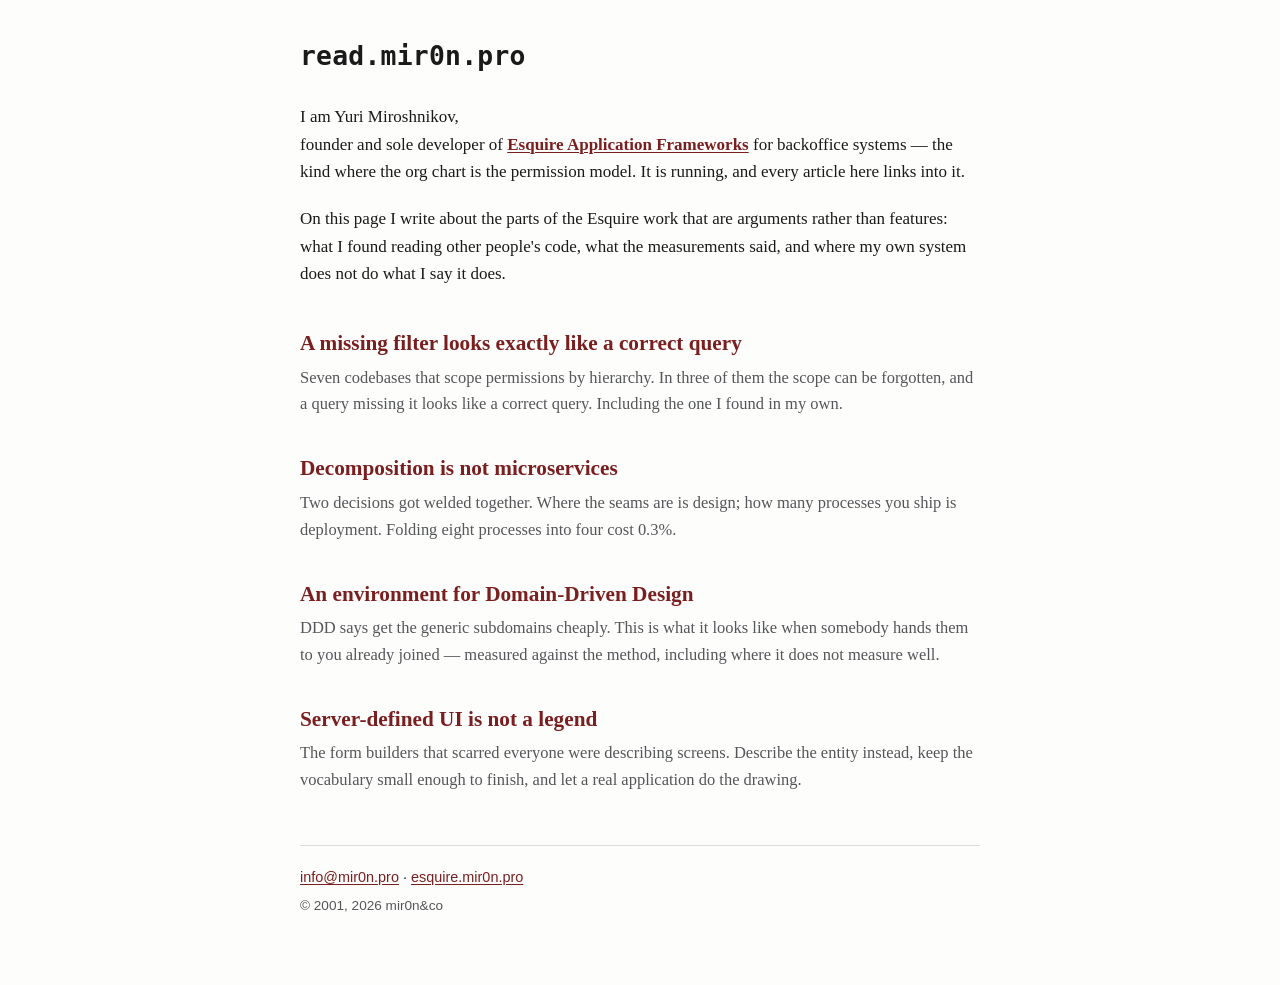
==== index.html @ 41318c14 "inital" ====
<!doctype html>
<html lang="en">
<head>
<meta charset="utf-8">
<meta name="viewport" content="width=device-width, initial-scale=1">
<title>read.mir0n.pro</title>
<meta name="description" content="Writing about authorization, architecture and the Esquire framework.">
<meta name="author" content="Yuri Miroshnikov">
<link rel="canonical" href="https://read.mir0n.pro/">
<meta property="og:type" content="article">
<meta property="og:title" content="read.mir0n.pro">
<meta property="og:description" content="Writing about authorization, architecture and the Esquire framework.">
<meta property="og:url" content="https://read.mir0n.pro/">
<link rel="stylesheet" href="style.css">
</head>
<body>
<main>
<h1 class="wordmark">read.mir0n.pro</h1>
<p>I am Yuri Miroshnikov,<br> founder and sole developer of <a href="https://esquire.mir0n.pro"><strong>Esquire Application Frameworks</strong></a> for backoffice systems &mdash; the kind where the org chart is the permission model. It is running, and every article here links into it.</p>

<p>On this page I write about the parts of the Esquire work that are arguments rather than features: what I found reading other people's code, what the measurements said, and where my own system does not do what I say it does.</p>
<ul class="index">
<li>
<h2><a href="missing-filter/">A missing filter looks exactly like a correct query</a></h2>
<p>Seven codebases that scope permissions by hierarchy. In three of them the scope can be forgotten, and a query missing it looks like a correct query. Including the one I found in my own.</p>
</li>
<li>
<h2><a href="decomposition/">Decomposition is not microservices</a></h2>
<p>Two decisions got welded together. Where the seams are is design; how many processes you ship is deployment. Folding eight processes into four cost 0.3%.</p>
</li>
<li>
<h2><a href="ddd-environment/">An environment for Domain-Driven Design</a></h2>
<p>DDD says get the generic subdomains cheaply. This is what it looks like when somebody hands them to you already joined &mdash; measured against the method, including where it does not measure well.</p>
</li>
<li>
<h2><a href="server-defined-ui/">Server-defined UI is not a legend</a></h2>
<p>The form builders that scarred everyone were describing screens. Describe the entity instead, keep the vocabulary small enough to finish, and let a real application do the drawing.</p>
</li>
</ul>
</main>

<footer>
<p><a href="mailto:info@mir0n.pro">info@mir0n.pro</a> &middot; <a href="https://esquire.mir0n.pro">esquire.mir0n.pro</a></p>
<p class="colophon">&copy; 2001, 2026 mir0n&amp;co</p>
</footer>
</body>
</html>
---- style.css ----
/* mir0n.pro -- one stylesheet, no fonts, no scripts.
   Readable with JavaScript off, on a phone, and in either colour scheme. */

:root {
    --ink: #1a1a1a;
    --ink-soft: #55565a;
    --paper: #fdfdfc;
    --rule: #dedcd6;
    --accent: #7a1f1f;
    --quote: #f4f2ed;
    --code: #f1efe9;
}

@media (prefers-color-scheme: dark) {
    :root {
        --ink: #e6e4df;
        --ink-soft: #a6a49e;
        --paper: #16161a;
        --rule: #33333a;
        --accent: #e0a0a0;
        --quote: #1e1e24;
        --code: #1f1f26;
    }
}

* { box-sizing: border-box; }

html {
    font-size: 17px;
    -webkit-text-size-adjust: 100%;
}

body {
    margin: 0;
    padding: 0 1.2rem 4rem;
    background: var(--paper);
    color: var(--ink);
    font-family: Georgia, "Iowan Old Style", "Times New Roman", serif;
    line-height: 1.62;
}

header.site {
    max-width: 40rem;
    margin: 0 auto;
    padding: 1.6rem 0 0;
    font-family: -apple-system, BlinkMacSystemFont, "Segoe UI", Roboto, Helvetica, Arial, sans-serif;
    font-size: 0.82rem;
    letter-spacing: 0.08em;
    text-transform: uppercase;
}

header.site a { color: var(--ink-soft); text-decoration: none; }
header.site a:hover { color: var(--accent); }

/* The wordmark, and only the wordmark. A monospace face so the 0 in MIR0N reads as a zero and not
   as a letter O -- most monospace fonts slash or dot it, and "zero" asks for the slashed form where
   the face has it. The body text is unaffected. */
.wordmark {
    font-family: ui-monospace, "Cascadia Mono", "SF Mono", Consolas, "DejaVu Sans Mono", Menlo,
                 "Liberation Mono", monospace;
    font-feature-settings: "zero" 1, "ss01" 1;
    font-variant-numeric: slashed-zero;
    text-transform: none;
}

header.site { text-transform: none; }
header.site .wordmark { letter-spacing: 0.02em; font-size: 0.92rem; }

h1.wordmark {
    font-size: 1.55rem;
    font-weight: 600;
    letter-spacing: 0.01em;
    margin: 2.4rem 0 1.8rem;
}

/* The name inside a sentence. Monospace caps run large and loose beside a serif, so it is set down
   a little and tightened. */
p .wordmark, li .wordmark, td .wordmark {
    font-size: 0.92em;
    letter-spacing: 0.04em;
}

main, aside.also, footer {
    max-width: 40rem;
    margin: 0 auto;
}

h1 {
    font-size: 2.05rem;
    line-height: 1.2;
    margin: 2.2rem 0 1.6rem;
    letter-spacing: -0.01em;
}

h2 {
    font-size: 1.32rem;
    line-height: 1.3;
    margin: 2.6rem 0 0.9rem;
}

h3 {
    font-size: 1.08rem;
    margin: 2rem 0 0.7rem;
}

p { margin: 0 0 1.15rem; }

a { color: var(--accent); text-decoration: underline; text-underline-offset: 0.14em; }
a:hover { text-decoration-thickness: 2px; }

strong { font-weight: 700; }

ul, ol { margin: 0 0 1.15rem; padding-left: 1.3rem; }
li { margin: 0 0 0.5rem; }

blockquote {
    margin: 1.6rem 0;
    padding: 0.9rem 1.1rem;
    background: var(--quote);
    border-left: 3px solid var(--accent);
}

blockquote p { margin: 0; font-size: 1.05rem; }

hr {
    border: 0;
    border-top: 1px solid var(--rule);
    margin: 2.6rem 0;
}

code {
    font-family: "SF Mono", Menlo, Consolas, "Liberation Mono", monospace;
    font-size: 0.86em;
    background: var(--code);
    padding: 0.1em 0.3em;
    border-radius: 3px;
}

pre {
    background: var(--code);
    padding: 0.9rem 1rem;
    overflow-x: auto;
    border-radius: 4px;
    margin: 0 0 1.5rem;
}

pre code {
    background: none;
    padding: 0;
    font-size: 0.82rem;
    line-height: 1.5;
}

.table-wrap {
    overflow-x: auto;
    margin: 0 0 1.6rem;
}

table {
    border-collapse: collapse;
    width: 100%;
    font-family: -apple-system, BlinkMacSystemFont, "Segoe UI", Roboto, Helvetica, Arial, sans-serif;
    font-size: 0.88rem;
    line-height: 1.45;
}

th, td {
    text-align: left;
    vertical-align: top;
    padding: 0.5rem 0.7rem 0.5rem 0;
    border-bottom: 1px solid var(--rule);
}

th {
    font-weight: 600;
    border-bottom: 2px solid var(--rule);
    white-space: nowrap;
}

figure {
    margin: 1.8rem 0;
}

figure img {
    max-width: 100%;
    height: auto;
    display: block;
    border: 1px solid var(--rule);
}

figcaption {
    font-family: -apple-system, BlinkMacSystemFont, "Segoe UI", Roboto, Helvetica, Arial, sans-serif;
    font-size: 0.82rem;
    color: var(--ink-soft);
    margin-top: 0.5rem;
}

figure.pending {
    border: 2px dashed var(--rule);
    padding: 1.6rem 1.1rem;
    text-align: center;
}

figure.pending .mark {
    font-family: -apple-system, BlinkMacSystemFont, "Segoe UI", Roboto, Helvetica, Arial, sans-serif;
    font-size: 0.78rem;
    letter-spacing: 0.1em;
    text-transform: uppercase;
    color: var(--ink-soft);
    margin: 0 0 0.4rem;
}

figure.pending figcaption { text-align: center; margin-top: 0; }

aside.also {
    margin-top: 3.5rem;
    padding-top: 1.4rem;
    border-top: 1px solid var(--rule);
}

aside.also h2 {
    font-family: -apple-system, BlinkMacSystemFont, "Segoe UI", Roboto, Helvetica, Arial, sans-serif;
    font-size: 0.82rem;
    letter-spacing: 0.08em;
    text-transform: uppercase;
    color: var(--ink-soft);
    margin: 0 0 0.7rem;
}

aside.also ul { list-style: none; padding: 0; margin: 0; }
aside.also li { margin: 0 0 0.4rem; }

ul.index { list-style: none; padding: 0; margin: 2.5rem 0 0; }

ul.index li {
    margin: 0 0 2.2rem;
}

ul.index h2 { margin: 0 0 0.4rem; font-size: 1.25rem; }
ul.index h2 a { text-decoration: none; }
ul.index h2 a:hover { text-decoration: underline; }
ul.index p { margin: 0; color: var(--ink-soft); font-size: 0.97rem; }

footer {
    margin-top: 3rem;
    padding-top: 1.2rem;
    border-top: 1px solid var(--rule);
    font-family: -apple-system, BlinkMacSystemFont, "Segoe UI", Roboto, Helvetica, Arial, sans-serif;
    font-size: 0.85rem;
}

footer p { margin: 0; }
footer .colophon { margin-top: 0.35rem; color: var(--ink-soft); font-size: 0.8rem; }

@media (max-width: 34rem) {
    html { font-size: 16px; }
    h1 { font-size: 1.7rem; }
    table { font-size: 0.82rem; }
}
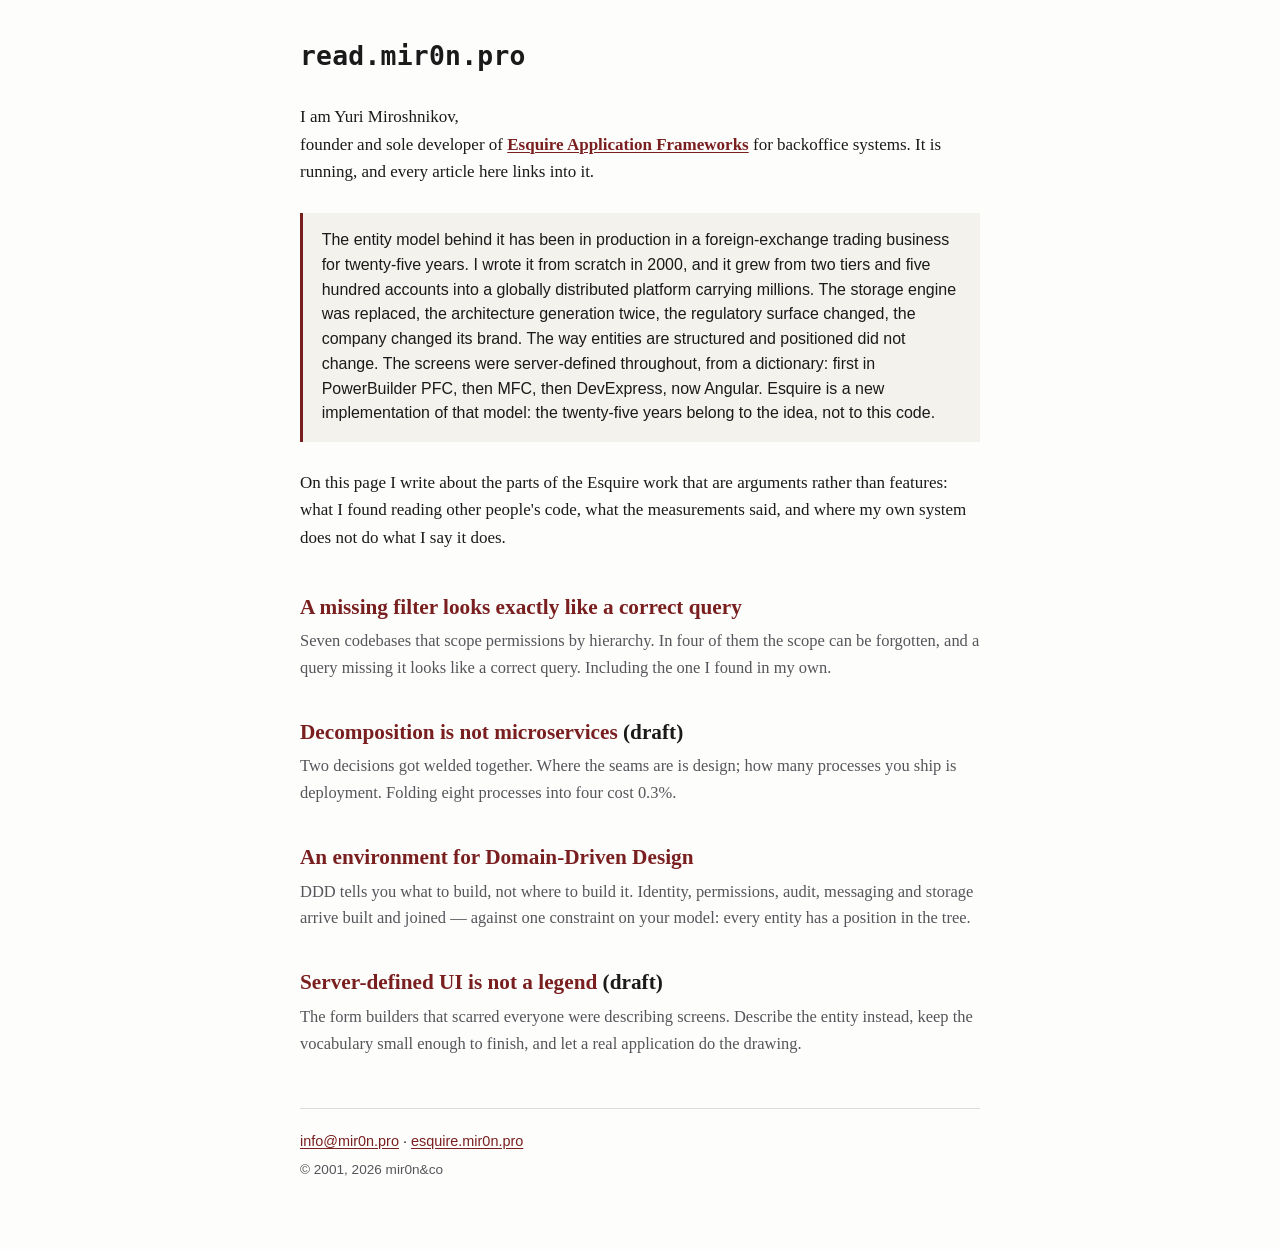
==== commit 1a22aa84: "2 articles complete" ====
--- a/index.html
+++ b/index.html
@@ -16,24 +16,26 @@
 <body>
 <main>
 <h1 class="wordmark">read.mir0n.pro</h1>
-<p>I am Yuri Miroshnikov,<br> founder and sole developer of <a href="https://esquire.mir0n.pro"><strong>Esquire Application Frameworks</strong></a> for backoffice systems &mdash; the kind where the org chart is the permission model. It is running, and every article here links into it.</p>
+<p>I am Yuri Miroshnikov,<br> founder and sole developer of <a href="https://esquire.mir0n.pro"><strong>Esquire Application Frameworks</strong></a> for backoffice systems. It is running, and every article here links into it.</p>
+
+<blockquote><p>The entity model behind it has been in production in a foreign-exchange trading business for twenty-five years. I wrote it from scratch in 2000, and it grew from two tiers and five hundred accounts into a globally distributed platform carrying millions. The storage engine was replaced, the architecture generation twice, the regulatory surface changed, the company changed its brand. The way entities are structured and positioned did not change. The screens were server-defined throughout, from a dictionary: first in PowerBuilder PFC, then MFC, then DevExpress, now Angular. Esquire is a new implementation of that model: the twenty-five years belong to the idea, not to this code.</p></blockquote>
 
 <p>On this page I write about the parts of the Esquire work that are arguments rather than features: what I found reading other people's code, what the measurements said, and where my own system does not do what I say it does.</p>
 <ul class="index">
 <li>
 <h2><a href="missing-filter/">A missing filter looks exactly like a correct query</a></h2>
-<p>Seven codebases that scope permissions by hierarchy. In three of them the scope can be forgotten, and a query missing it looks like a correct query. Including the one I found in my own.</p>
+<p>Seven codebases that scope permissions by hierarchy. In four of them the scope can be forgotten, and a query missing it looks like a correct query. Including the one I found in my own.</p>
 </li>
 <li>
-<h2><a href="decomposition/">Decomposition is not microservices</a></h2>
+<h2><a href="decomposition/">Decomposition is not microservices</a> (draft)</h2>
 <p>Two decisions got welded together. Where the seams are is design; how many processes you ship is deployment. Folding eight processes into four cost 0.3%.</p>
 </li>
 <li>
 <h2><a href="ddd-environment/">An environment for Domain-Driven Design</a></h2>
-<p>DDD says get the generic subdomains cheaply. This is what it looks like when somebody hands them to you already joined &mdash; measured against the method, including where it does not measure well.</p>
+<p>DDD tells you what to build, not where to build it. Identity, permissions, audit, messaging and storage arrive built and joined &mdash; against one constraint on your model: every entity has a position in the tree.</p>
 </li>
 <li>
-<h2><a href="server-defined-ui/">Server-defined UI is not a legend</a></h2>
+<h2><a href="server-defined-ui/">Server-defined UI is not a legend</a> (draft)</h2>
 <p>The form builders that scarred everyone were describing screens. Describe the entity instead, keep the vocabulary small enough to finish, and let a real application do the drawing.</p>
 </li>
 </ul>
--- a/style.css
+++ b/style.css
@@ -118,9 +118,11 @@
     padding: 0.9rem 1.1rem;
     background: var(--quote);
     border-left: 3px solid var(--accent);
-}
-
-blockquote p { margin: 0; font-size: 1.05rem; }
+    font-family: -apple-system, BlinkMacSystemFont, "Segoe UI", Roboto, Helvetica, Arial, sans-serif;
+}
+
+blockquote p, blockquote li { margin: 0; font-size: 0.94rem; line-height: 1.55; }
+blockquote li + li { margin-top: 0.35rem; }
 
 hr {
     border: 0;
@@ -159,9 +161,22 @@
 table {
     border-collapse: collapse;
     width: 100%;
-    font-family: -apple-system, BlinkMacSystemFont, "Segoe UI", Roboto, Helvetica, Arial, sans-serif;
-    font-size: 0.88rem;
-    line-height: 1.45;
+    font-family: inherit;
+    font-size: 1rem;
+    line-height: 1.5;
+}
+
+/* Numbered citations: the marker jumps to the reference, the reference is easy to find again. */
+sup a { text-decoration: none; }
+sup a:hover { text-decoration: underline; }
+p.reference { scroll-margin-top: 1.5rem; }
+p.reference:target { background: var(--mark, rgba(255, 221, 87, 0.28)); }
+
+/* A table with no header row is prose in rows -- the appendix -- so it keeps the reading face. */
+table.prose {
+    font-family: inherit;
+    font-size: 1rem;
+    line-height: 1.6;
 }
 
 th, td {
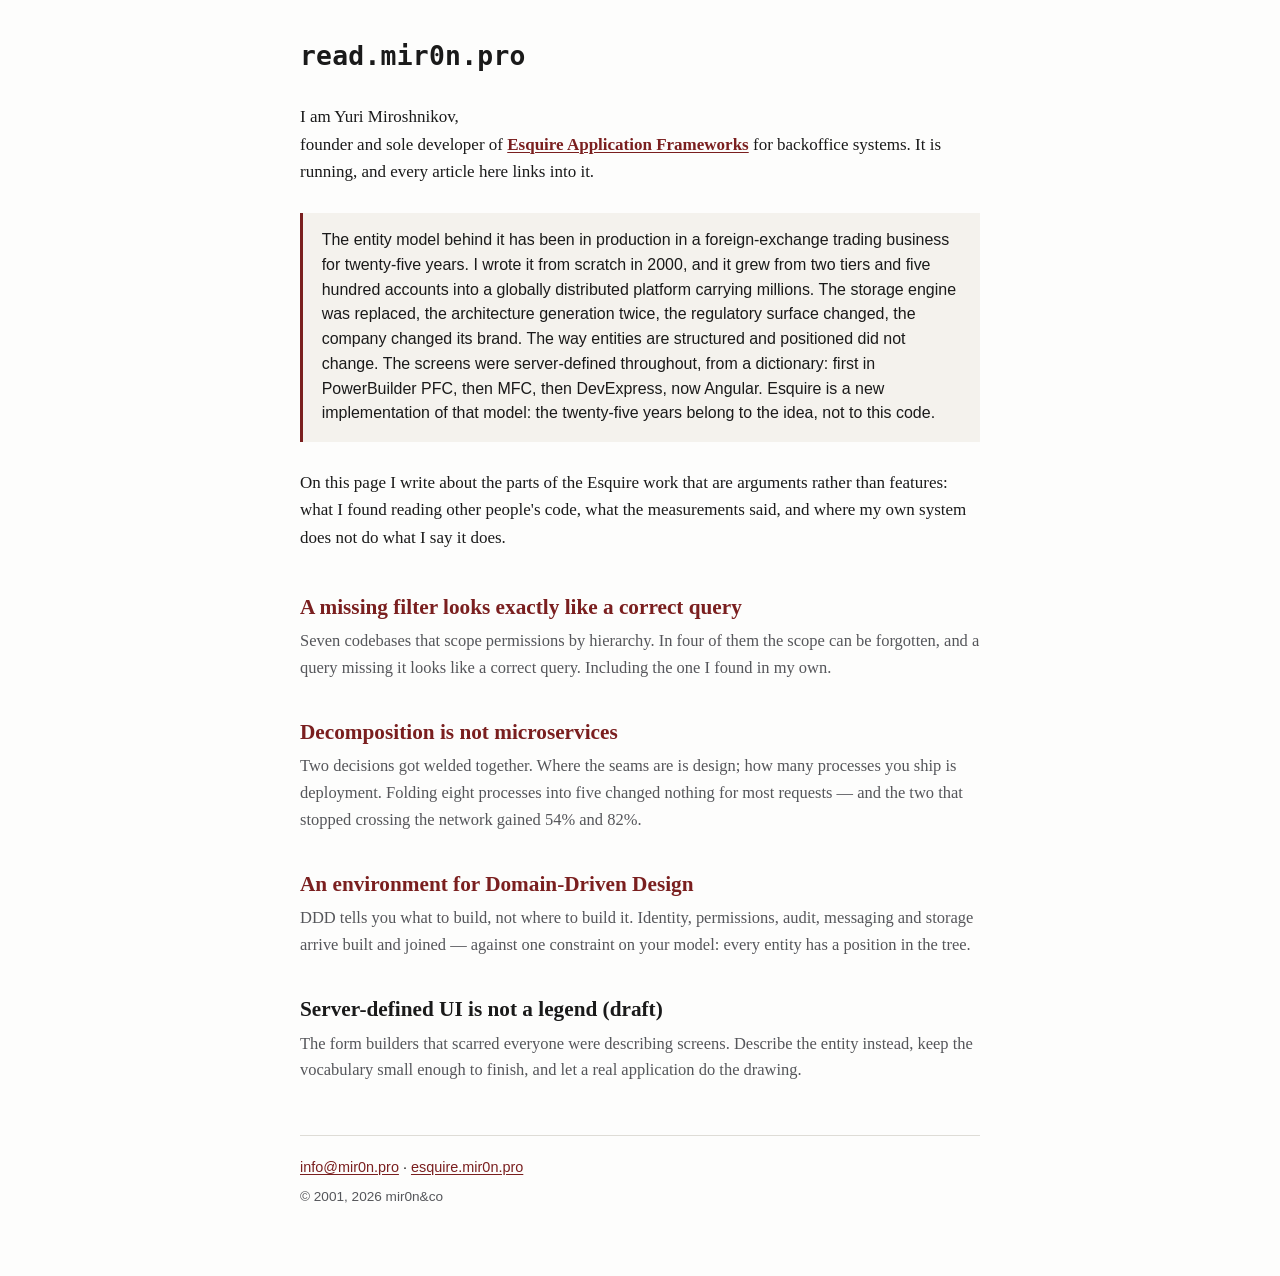
==== commit 517db11e: "3 article complete" ====
--- a/index.html
+++ b/index.html
@@ -27,15 +27,15 @@
 <p>Seven codebases that scope permissions by hierarchy. In four of them the scope can be forgotten, and a query missing it looks like a correct query. Including the one I found in my own.</p>
 </li>
 <li>
-<h2><a href="decomposition/">Decomposition is not microservices</a> (draft)</h2>
-<p>Two decisions got welded together. Where the seams are is design; how many processes you ship is deployment. Folding eight processes into four cost 0.3%.</p>
+<h2><a href="decomposition/">Decomposition is not microservices</a></h2>
+<p>Two decisions got welded together. Where the seams are is design; how many processes you ship is deployment. Folding eight processes into five changed nothing for most requests &mdash; and the two that stopped crossing the network gained 54% and 82%.</p>
 </li>
 <li>
 <h2><a href="ddd-environment/">An environment for Domain-Driven Design</a></h2>
 <p>DDD tells you what to build, not where to build it. Identity, permissions, audit, messaging and storage arrive built and joined &mdash; against one constraint on your model: every entity has a position in the tree.</p>
 </li>
 <li>
-<h2><a href="server-defined-ui/">Server-defined UI is not a legend</a> (draft)</h2>
+<h2>Server-defined UI is not a legend (draft)</h2>
 <p>The form builders that scarred everyone were describing screens. Describe the entity instead, keep the vocabulary small enough to finish, and let a real application do the drawing.</p>
 </li>
 </ul>
--- a/style.css
+++ b/style.css
@@ -179,6 +179,20 @@
     line-height: 1.6;
 }
 
+/* A wide measurement table has short numeric columns and two long text ones. Let the header and the
+   first column wrap onto a second line rather than forcing the whole table into a scrollbar. */
+th {
+    white-space: normal;
+    overflow-wrap: break-word;
+    max-width: 7rem;
+}
+
+tbody td:first-child {
+    white-space: normal;
+    overflow-wrap: break-word;
+    max-width: 9rem;
+}
+
 th, td {
     text-align: left;
     vertical-align: top;
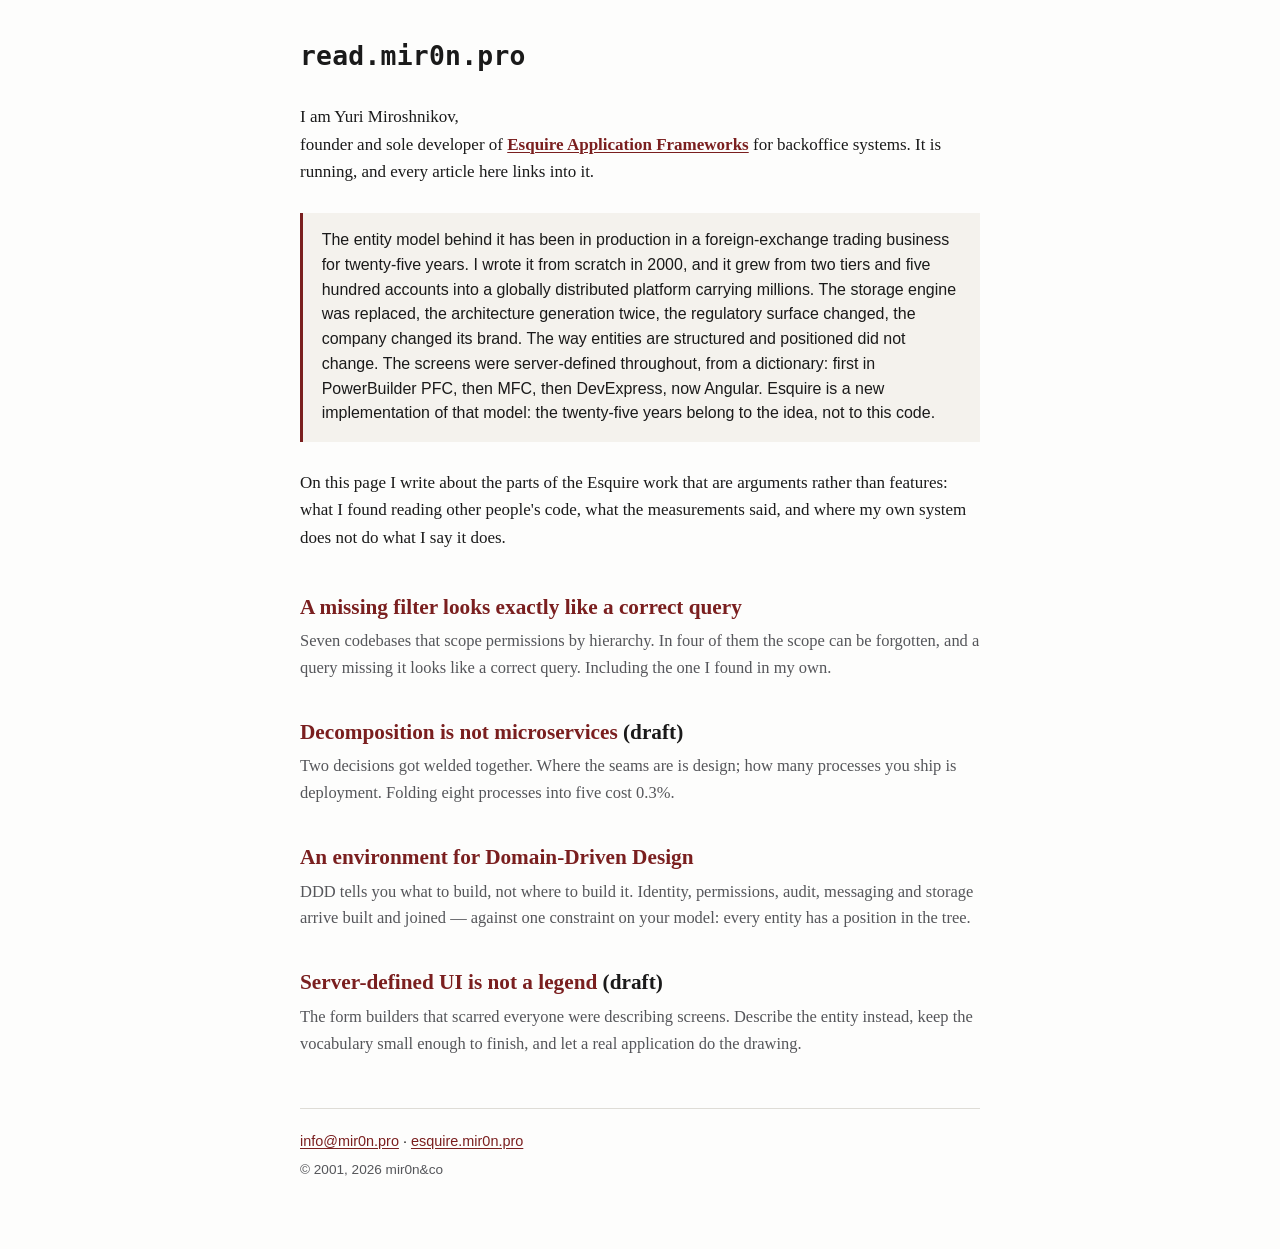
==== commit f730d2b1: "decomposition still draft" ====
--- a/index.html
+++ b/index.html
@@ -27,15 +27,15 @@
 <p>Seven codebases that scope permissions by hierarchy. In four of them the scope can be forgotten, and a query missing it looks like a correct query. Including the one I found in my own.</p>
 </li>
 <li>
-<h2><a href="decomposition/">Decomposition is not microservices</a></h2>
-<p>Two decisions got welded together. Where the seams are is design; how many processes you ship is deployment. Folding eight processes into five changed nothing for most requests &mdash; and the two that stopped crossing the network gained 54% and 82%.</p>
+<h2><a href="decomposition/">Decomposition is not microservices</a> (draft)</h2>
+<p>Two decisions got welded together. Where the seams are is design; how many processes you ship is deployment. Folding eight processes into five cost 0.3%.</p>
 </li>
 <li>
 <h2><a href="ddd-environment/">An environment for Domain-Driven Design</a></h2>
 <p>DDD tells you what to build, not where to build it. Identity, permissions, audit, messaging and storage arrive built and joined &mdash; against one constraint on your model: every entity has a position in the tree.</p>
 </li>
 <li>
-<h2>Server-defined UI is not a legend (draft)</h2>
+<h2><a href="server-defined-ui/">Server-defined UI is not a legend</a> (draft)</h2>
 <p>The form builders that scarred everyone were describing screens. Describe the entity instead, keep the vocabulary small enough to finish, and let a real application do the drawing.</p>
 </li>
 </ul>
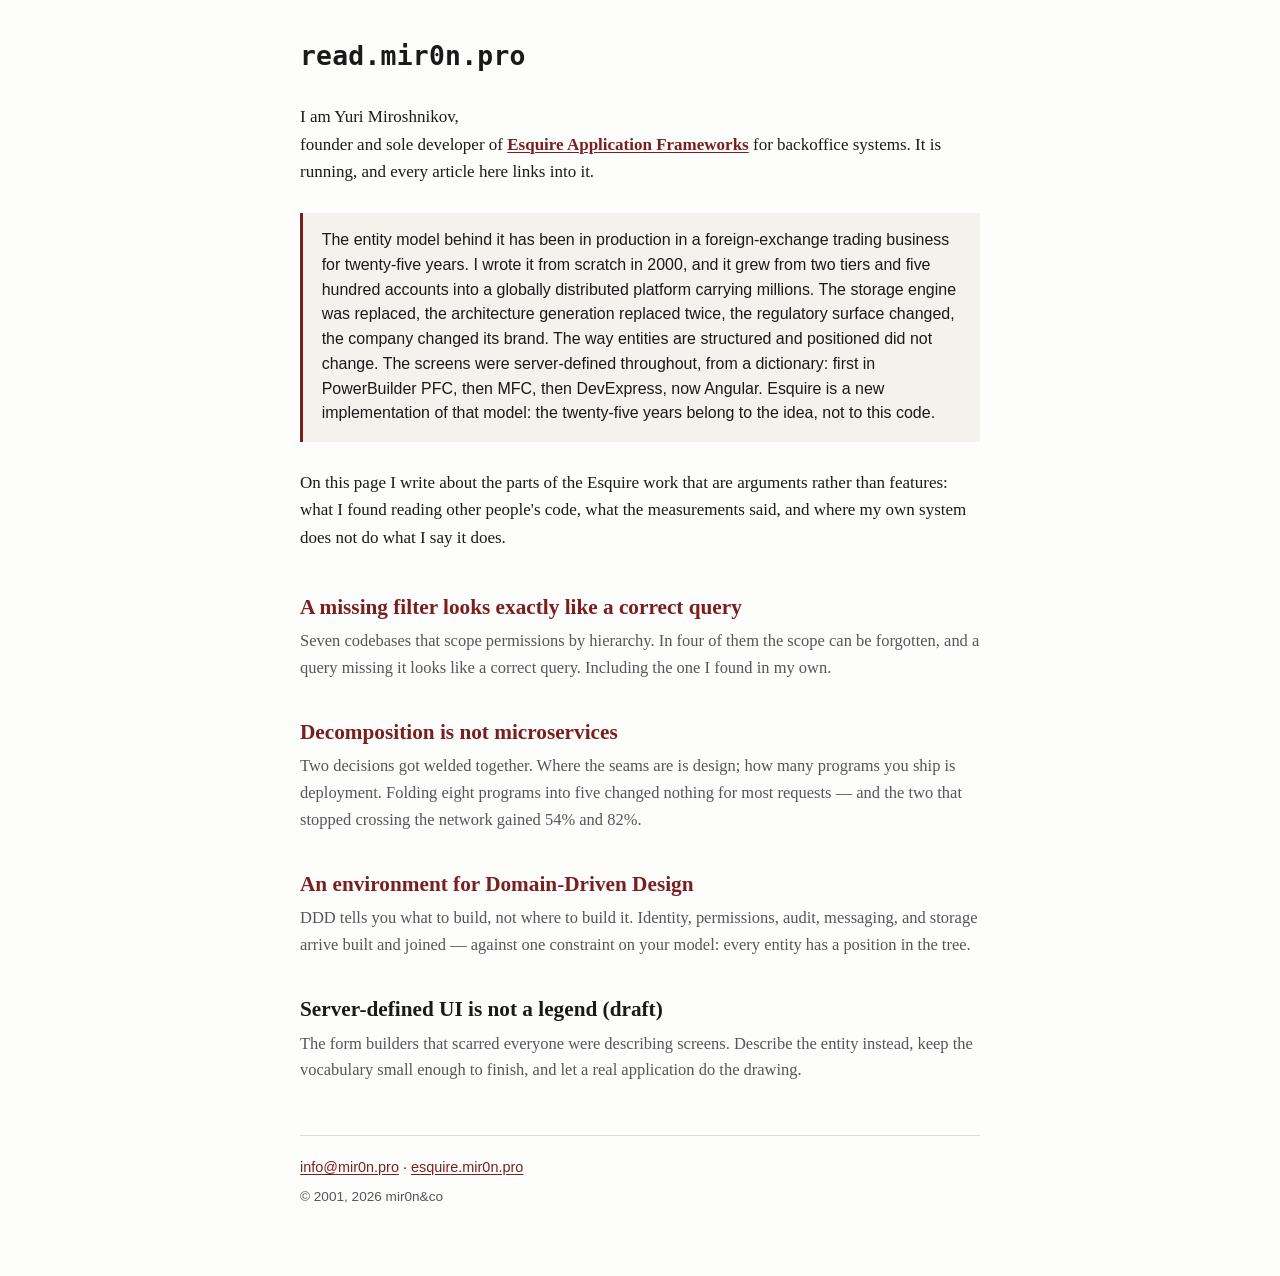
==== commit fe51adf9: "final read of three articles" ====
--- a/index.html
+++ b/index.html
@@ -18,7 +18,7 @@
 <h1 class="wordmark">read.mir0n.pro</h1>
 <p>I am Yuri Miroshnikov,<br> founder and sole developer of <a href="https://esquire.mir0n.pro"><strong>Esquire Application Frameworks</strong></a> for backoffice systems. It is running, and every article here links into it.</p>
 
-<blockquote><p>The entity model behind it has been in production in a foreign-exchange trading business for twenty-five years. I wrote it from scratch in 2000, and it grew from two tiers and five hundred accounts into a globally distributed platform carrying millions. The storage engine was replaced, the architecture generation twice, the regulatory surface changed, the company changed its brand. The way entities are structured and positioned did not change. The screens were server-defined throughout, from a dictionary: first in PowerBuilder PFC, then MFC, then DevExpress, now Angular. Esquire is a new implementation of that model: the twenty-five years belong to the idea, not to this code.</p></blockquote>
+<blockquote><p>The entity model behind it has been in production in a foreign-exchange trading business for twenty-five years. I wrote it from scratch in 2000, and it grew from two tiers and five hundred accounts into a globally distributed platform carrying millions. The storage engine was replaced, the architecture generation replaced twice, the regulatory surface changed, the company changed its brand. The way entities are structured and positioned did not change. The screens were server-defined throughout, from a dictionary: first in PowerBuilder PFC, then MFC, then DevExpress, now Angular. Esquire is a new implementation of that model: the twenty-five years belong to the idea, not to this code.</p></blockquote>
 
 <p>On this page I write about the parts of the Esquire work that are arguments rather than features: what I found reading other people's code, what the measurements said, and where my own system does not do what I say it does.</p>
 <ul class="index">
@@ -27,15 +27,15 @@
 <p>Seven codebases that scope permissions by hierarchy. In four of them the scope can be forgotten, and a query missing it looks like a correct query. Including the one I found in my own.</p>
 </li>
 <li>
-<h2><a href="decomposition/">Decomposition is not microservices</a> (draft)</h2>
-<p>Two decisions got welded together. Where the seams are is design; how many processes you ship is deployment. Folding eight processes into five cost 0.3%.</p>
+<h2><a href="decomposition/">Decomposition is not microservices</a></h2>
+<p>Two decisions got welded together. Where the seams are is design; how many programs you ship is deployment. Folding eight programs into five changed nothing for most requests &mdash; and the two that stopped crossing the network gained 54% and 82%.</p>
 </li>
 <li>
 <h2><a href="ddd-environment/">An environment for Domain-Driven Design</a></h2>
-<p>DDD tells you what to build, not where to build it. Identity, permissions, audit, messaging and storage arrive built and joined &mdash; against one constraint on your model: every entity has a position in the tree.</p>
+<p>DDD tells you what to build, not where to build it. Identity, permissions, audit, messaging, and storage arrive built and joined &mdash; against one constraint on your model: every entity has a position in the tree.</p>
 </li>
 <li>
-<h2><a href="server-defined-ui/">Server-defined UI is not a legend</a> (draft)</h2>
+<h2>Server-defined UI is not a legend (draft)</h2>
 <p>The form builders that scarred everyone were describing screens. Describe the entity instead, keep the vocabulary small enough to finish, and let a real application do the drawing.</p>
 </li>
 </ul>
--- a/style.css
+++ b/style.css
@@ -184,10 +184,10 @@
 th {
     white-space: normal;
     overflow-wrap: break-word;
-    max-width: 7rem;
-}
-
-tbody td:first-child {
+    max-width: 10rem;
+}
+
+table:not(.prose) tbody td:first-child {
     white-space: normal;
     overflow-wrap: break-word;
     max-width: 9rem;
@@ -203,7 +203,6 @@
 th {
     font-weight: 600;
     border-bottom: 2px solid var(--rule);
-    white-space: nowrap;
 }
 
 figure {
@@ -284,5 +283,37 @@
 @media (max-width: 34rem) {
     html { font-size: 16px; }
     h1 { font-size: 1.7rem; }
-    table { font-size: 0.82rem; }
-}
+    table { font-size: 0.78rem; }
+
+    /* A five-column table has to be bought a phone's worth of width from somewhere. It is bought
+       from the two things in it that are identifiers rather than prose: inline code, and a
+       thirty-eight character repository name. Both may break mid-word; the name keeps a floor wide
+       enough for every other project in the column. Everything else wraps on its own spaces, so
+       "Spring Boot" stays whole and the last header reads as two lines.
+       The last column's right padding is dead space -- it sits between the cell and the table's own
+       edge -- so it is given back to the columns. */
+    th, td { padding-right: 0.3rem; }
+    th:last-child, td:last-child { padding-right: 0; }
+    td code { overflow-wrap: anywhere; }
+
+    /* Eight columns of measurements will not fit a phone with every header word whole -- and it is
+       the words that are too wide, never the numbers. So in a table that wide they hyphenate: a
+       break with a hyphen in it reads as typography, where a mid-word chop reads as breakage. The
+       last header is exempt, because "to-tal" costs more than the pixels it saves. */
+    table:has(th:nth-child(7)) {
+        -webkit-hyphens: auto;
+        hyphens: auto;
+    }
+
+    table:has(th:nth-child(7)) th:last-child {
+        -webkit-hyphens: manual;
+        hyphens: manual;
+    }
+
+    /* Only a five-column table is tight enough to need the concession below, and only that one: a
+       three-column table has prose in its first column, and a wider one needs the width elsewhere. */
+    table:has(th:nth-child(5)):not(:has(th:nth-child(6))) tbody td:first-child {
+        overflow-wrap: anywhere;
+        min-width: 3.3rem;
+    }
+}
